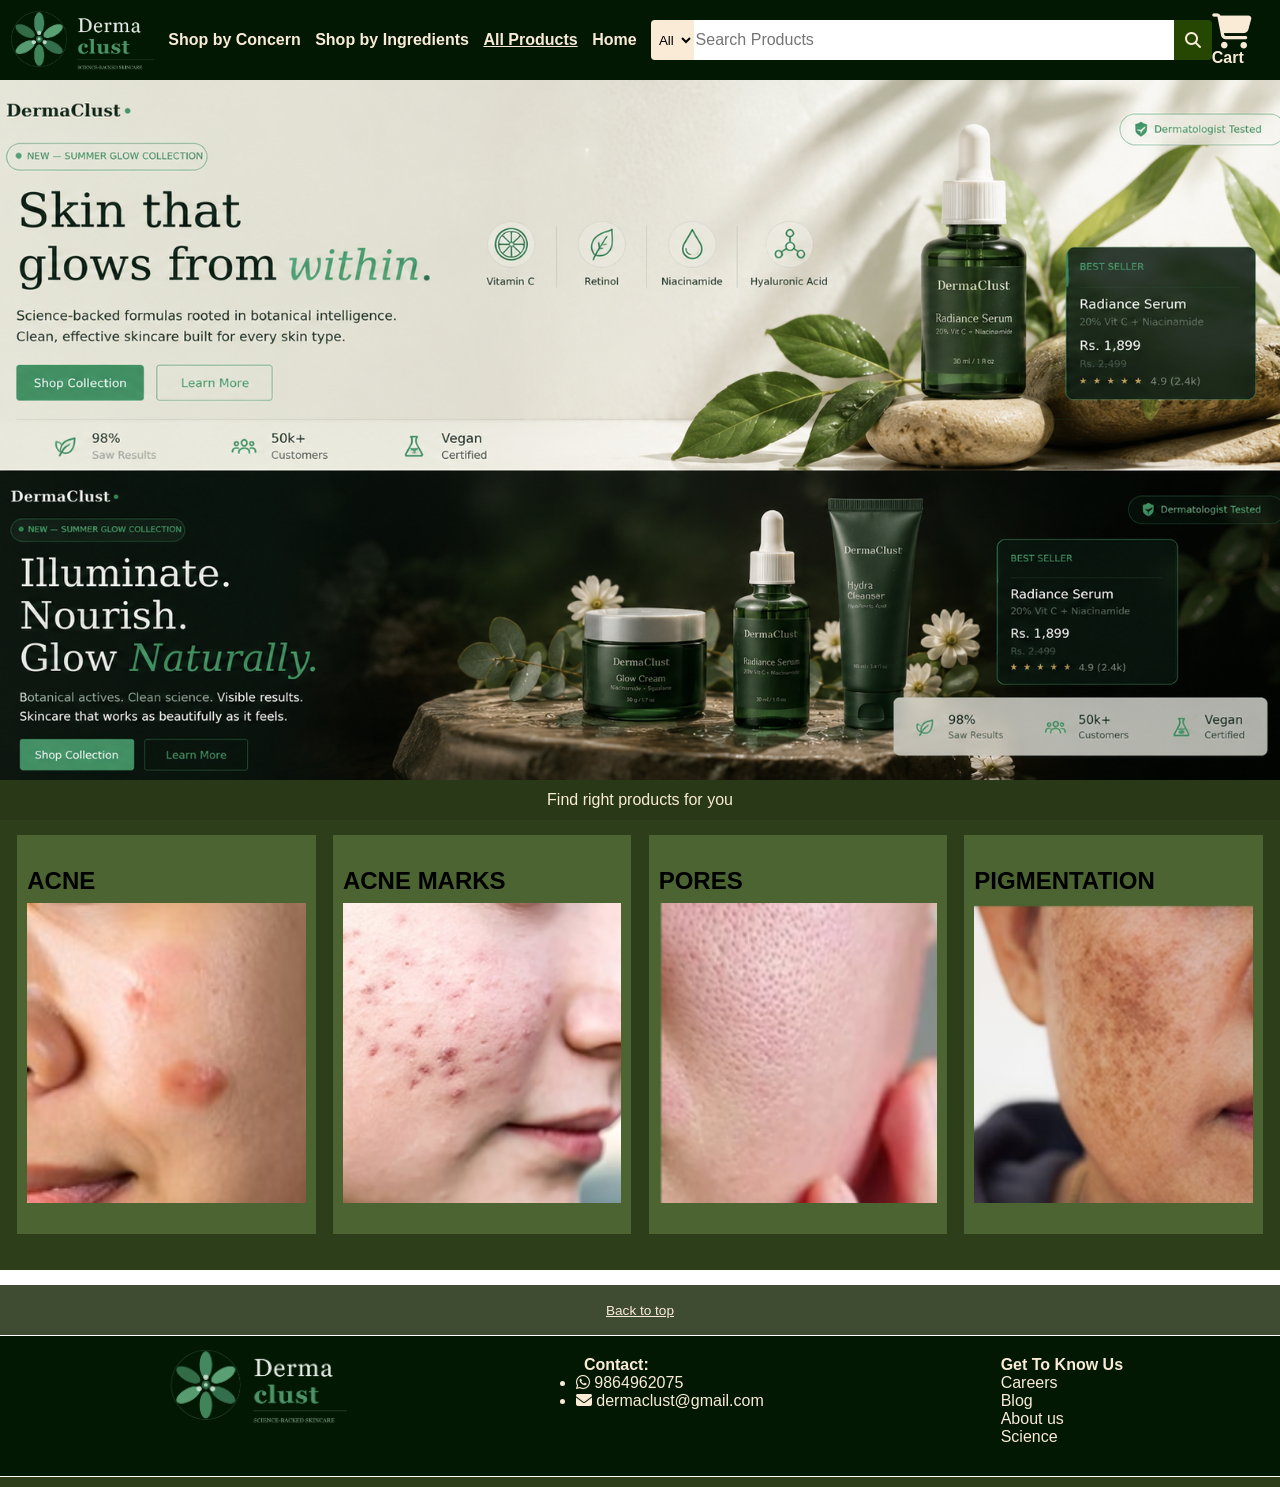
==== index.html @ 1fc8013f "Add files via upload" ====
<!DOCTYPE html>
<html lang="en">

<head>
    <meta charset="UTF-8">
    <meta name="viewport" content="width=device-width, initial-scale=1.0">
    <title>DermaClust Skincare</title>
    <link rel="stylesheet" href="https://cdnjs.cloudflare.com/ajax/libs/font-awesome/6.5.0/css/all.min.css">
    <link rel="stylesheet" href="style.css">
</head>

<body>
    <!--Header Section-->
    <header>
        <div class="navbar">
            <div class="nav-logo"></div>
            <div class="nav-tabs">
                <div class="shop-by-concern shop">
                    Shop by Concern
                </div>
                <div class="shop-by-ingredients shop">
                    Shop by Ingredients
                </div>
                <div class="all-products shop">
                    <a href="description.html" style="color: antiquewhite;">All Products</a>
                </div>
                <div class="Home shop">
                    Home
                </div>
            </div>
            <div class="nav-search">
                <select class="search-select">
                    <option>All</option>
                </select>
                <input placeholder="Search Products" class="search-input">
                <div class="search-icon">
                    <i class="fa-solid fa-magnifying-glass"></i>
                </div>
            </div>
            <div class="cart-logo shop">
                <i class="fa-solid fa-cart-shopping"></i>
                Cart
            </div>
        </div>
    </header>
    <!--hero section-->
    <div class="hero-sec">
        <div class="hero-wrapper">
            <img src="Banner1.png">
            <img src="Banner2.png">
            <img src="Banner3.png">
        </div>
    </div>
    <!--shop section-->
    <div class="shop-sec">
        Find right products for you
    </div>
    <div class="concerns">
        <div class="acne box">
            <div class="box-content">
                <h2>ACNE</h2>
                <div class="box-image" style="background-image: url(Acne2.jpg) ;"></div>
            </div>
        </div>
        <div class="acne-marks box">
            <div class="box-content">
                <h2>ACNE MARKS</h2>
                <div class="box-image" style="background-image: url(Acne_Marks.avif) ;"></div>
            </div>
        </div>
        <div class="pores box">
            <div class="box-content">
                <h2>PORES</h2>
                <div class="box-image" style="background-image: url(Open_Pores.avif) ;"></div>
            </div>
        </div>
        <div class="pigmentation box">
            <div class="box-content">
                <h2>PIGMENTATION</h2>
                <div class="box-image" style="background-image: url(Pigmentation.avif) ;"></div>
            </div>
        </div>
    </div>
    <!--Footer Section-->
    <footer>
        <div class="foot-panel1 shop">
            <a href="index.html" style="color: antiquewhite;">Back to top</a>
        </div>
        <div class="foot-panel2">
            <div class="foot-logo"></div>
            <div class="foot-contact">
                <ul>
                    <p>Contact:</p>
                    <li><i class="fa-brands fa-whatsapp"></i> 9864962075</li>
                    <li><i class="fa-solid fa-envelope"></i>   dermaclust@gmail.com</li>
                </ul>
            </div>
            <div class="foot-get-to-know-us">
                <ul>
                    <p>Get To Know Us</p>
                    <a>Careers</a>
                    <a>Blog</a>
                    <a>About us</a>
                    <a>Science</a>
                </ul>
            </div>
        </div>
        <div class="foot-panel3"></div>
    </footer>

    <script src="script.js"></script>

</body>

</html>
---- style.css ----
*{
    margin:0;
    font-family: Arial, Helvetica, sans-serif;
}

/*Navbar*/
.navbar{
    height: 80px;
    background-color: rgb(3, 24, 3);
    color:antiquewhite;
    display:flex;
    align-items: center;
    justify-content: space-evenly;
}

.nav-logo{
    background-image: url("dermaclust_logo.png");
    background-size: cover;
    height: 100%;
    width: 170px;
    align-items: center;
}

.nav-tabs{
    display:flex;
    justify-content: space-evenly;
    width: 550px;
    height: 40px;
    align-items: center;
    font-weight: 700;
}

.shop:hover{
   border: 3px solid rgb(185, 194, 176);
}

.nav-search{
    display: flex;
    justify-content: space-evenly;
    background-color: rgb(38, 71, 1);
    width:620px;
    height:40px;
    border-radius: 4px;
}

.nav-search:hover{
    border: 3px solid rgb(143, 176, 112);
}

.cart-logo{
    font-size: 1rem;
    font-weight: 700;
}

.cart-logo i{
    font-size: 35px;
    align-items: center;
}

.search-select{
    border-top-left-radius: 4px;
    border-bottom-left-radius: 4px;
    background-color: antiquewhite;
    width:50px;
    text-align: center;
    border: none;
}

.search-input{
    width:100%;
    font-size: 1rem;
    border:none;
}
.search-icon{
    width:45px;
    display: flex;
    justify-content: center;
    align-items: center;
}

/*Hero section*/

.sub-nav{
    height:50px;
    background-color: rgb(50, 69, 30);
    color: antiquewhite;
    display:flex;
    align-items: center;
    justify-content: center;
}

.sub-nav p{
    font-weight: 700;
    font-size: 1.6rem;
    margin-left: 5px;
}

.hero-wrapper{
    display:flex;
    overflow-x: auto;
    scroll-snap-type: x mandatory;
    width: 100%;
}

.hero-wrapper::-webkit-scrollbar{
    display: none;
}

.hero-wrapper img{
    width: 100%;
    min-width: 100%;
    height: 700px;
    object-fit: cover;
    scroll-snap-align: start;
}

/*Shop-Section*/
.shop-sec{
    height: 40px;
    background-color: rgb(41, 57, 24);
    color:antiquewhite;
    display:flex;
    align-items: center;
    justify-content: center;
    font-size: 1rem;
}

.concerns{
    background-color:rgb(45, 62, 27) ;
    height: 450px;
    flex-wrap: wrap;
    display: flex;
    justify-content: space-evenly;
}

.box{
   margin-top: 15px;
   border: 2px solid transparent;
   height: 350px;
   width: 23%;
   background-color: rgb(75, 100, 49);
   padding: 30px 0px 15px;
   margin-bottom: 15px;
}

.box:hover{
    border-color: rgb(114, 129, 98);
    border-width: 3px;
}

.box-image{
    background-size: cover;
    height: 300px;
    margin-top: 0.5rem;
    margin-bottom: 0.5rem;
    margin-left: 0.5rem;
    margin-right: 0.5rem;
    justify-content: center;
}

h2{
    margin-left: 0.5rem;
}

/*Footer-Section*/
footer{
    margin-top: 15px;
}
.foot-panel1{
    height: 50px;
    background-color: rgb(64, 76, 50);
    color:antiquewhite;
    display: flex;
    justify-content: center;
    align-items: center;
    font-size: 0.85rem;
}

.foot-panel2{
    height:140px;
    background-color: rgb(3, 24, 3);
    display: flex;
    border-top: 0.5px solid white;
    justify-content: space-evenly;
}

.foot-panel3{
    height: 10px;
    background-color: rgb(45, 62, 27);
    color: antiquewhite;
    border-top: 0.5px solid white;
}

.foot-contact{
    margin-top: 20px;
}

.foot-get-to-know-us{
    margin-top: 20px;
    display: flex;
    flex-direction: column;
}

.foot-logo{
    background-image: url("dermaclust_logo.png");
    background-size: cover;
    height: 100px;
    width: 190px;
    align-items: center;
}

ul p{
    color: antiquewhite;
    margin-left: 0.5rem;
    font-weight: 700;
}

ul a{
    display: flex;
    flex-direction: column;
    margin-left: 0.5rem;
}

ul{
    color: antiquewhite;
    margin-left: 2rem;
}

/*MEDIA QUERIES*/

/*TABLET*/
@media screen and (max-width: 1024px){
    .navbar{
        flex-wrap: wrap;
        height: auto;
        padding: 10px;
        gap: 10px;
    }

    .nav-logo{
        width: 140px;
        height: 60px;
    }

    .nav-search{
        width: 90%;
    }

    .nav-tabs{
        width:90%
    }

    .hero-wrapper img{
        height: 500px;
    }
}

/*PHONES*/
@media screen and (max-width: 768px){
    .navbar{
        flex-direction: column;
        height: auto;
        padding: 15px;
    }

    .nav-logo{
        width: 140px;
        height: 60px;
    }

    .nav-tabs{
        flex-direction: column;
        width:100%;
        height: auto;
        gap: 10px;
    }

    .nav-search{
        width: 100%;
        height: 35px;
    }

    .search-select{
        width: 40px;
    }

    .hero-wrapper img{
        height: 300px;
    }

    .cart-logo{
        font-size:0.9rem;
    }

    .cart-logo i{
        font-size: 25px;
    }
}
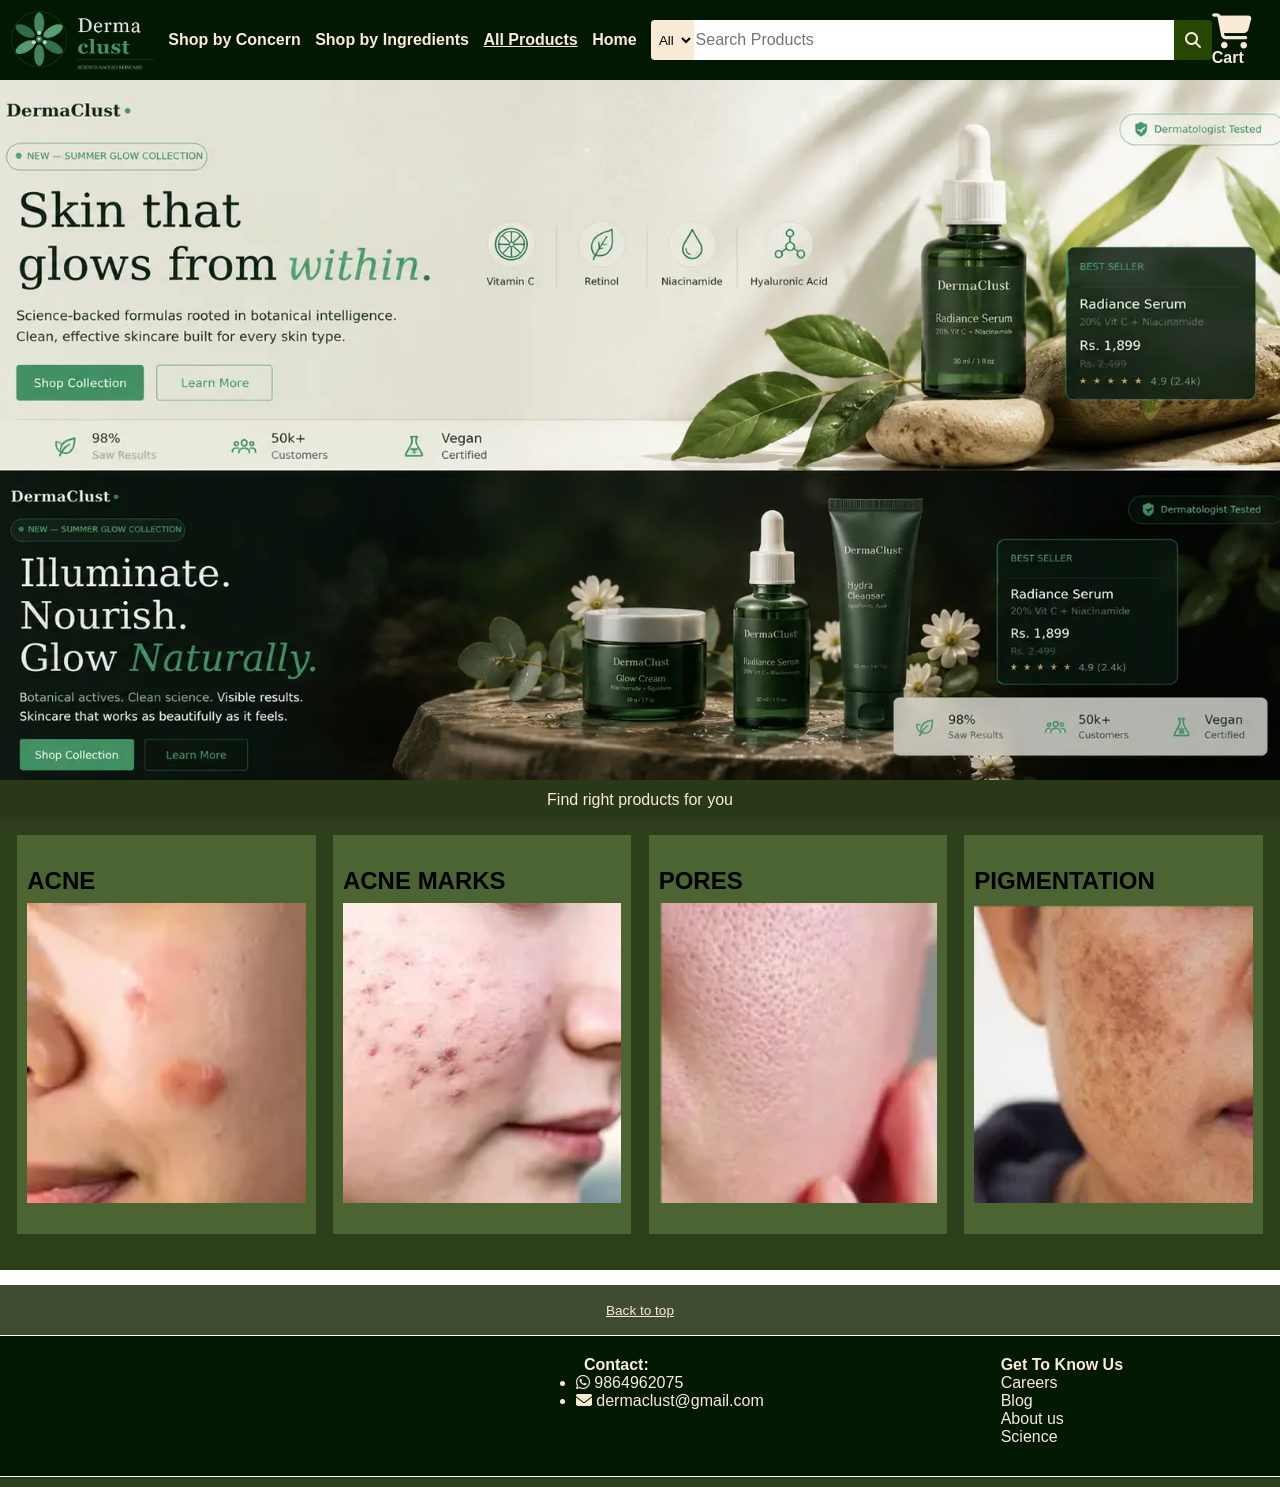
==== commit 0e875770: "Optimized files" ====
--- a/index.html
+++ b/index.html
@@ -46,9 +46,9 @@
     <!--hero section-->
     <div class="hero-sec">
         <div class="hero-wrapper">
-            <img src="Banner1.png">
-            <img src="Banner2.png">
-            <img src="Banner3.png">
+            <img src="Banner1.webp">
+            <img src="Banner2.webp">
+            <img src="Banner3.webp">
         </div>
     </div>
     <!--shop section-->
@@ -59,25 +59,25 @@
         <div class="acne box">
             <div class="box-content">
                 <h2>ACNE</h2>
-                <div class="box-image" style="background-image: url(Acne2.jpg) ;"></div>
+                <div class="box-image" style="background-image: url(Acne2.webp) ;"></div>
             </div>
         </div>
         <div class="acne-marks box">
             <div class="box-content">
                 <h2>ACNE MARKS</h2>
-                <div class="box-image" style="background-image: url(Acne_Marks.avif) ;"></div>
+                <div class="box-image" style="background-image: url(Acne_Marks.webp) ;"></div>
             </div>
         </div>
         <div class="pores box">
             <div class="box-content">
                 <h2>PORES</h2>
-                <div class="box-image" style="background-image: url(Open_Pores.avif) ;"></div>
+                <div class="box-image" style="background-image: url(Open_Pores.webp) ;"></div>
             </div>
         </div>
         <div class="pigmentation box">
             <div class="box-content">
                 <h2>PIGMENTATION</h2>
-                <div class="box-image" style="background-image: url(Pigmentation.avif) ;"></div>
+                <div class="box-image" style="background-image: url(Pigmentation.webp) ;"></div>
             </div>
         </div>
     </div>
--- a/style.css
+++ b/style.css
@@ -14,7 +14,7 @@
 }
 
 .nav-logo{
-    background-image: url("dermaclust_logo.png");
+    background-image: url("dermaclust_logo.webp");
     background-size: cover;
     height: 100%;
     width: 170px;
